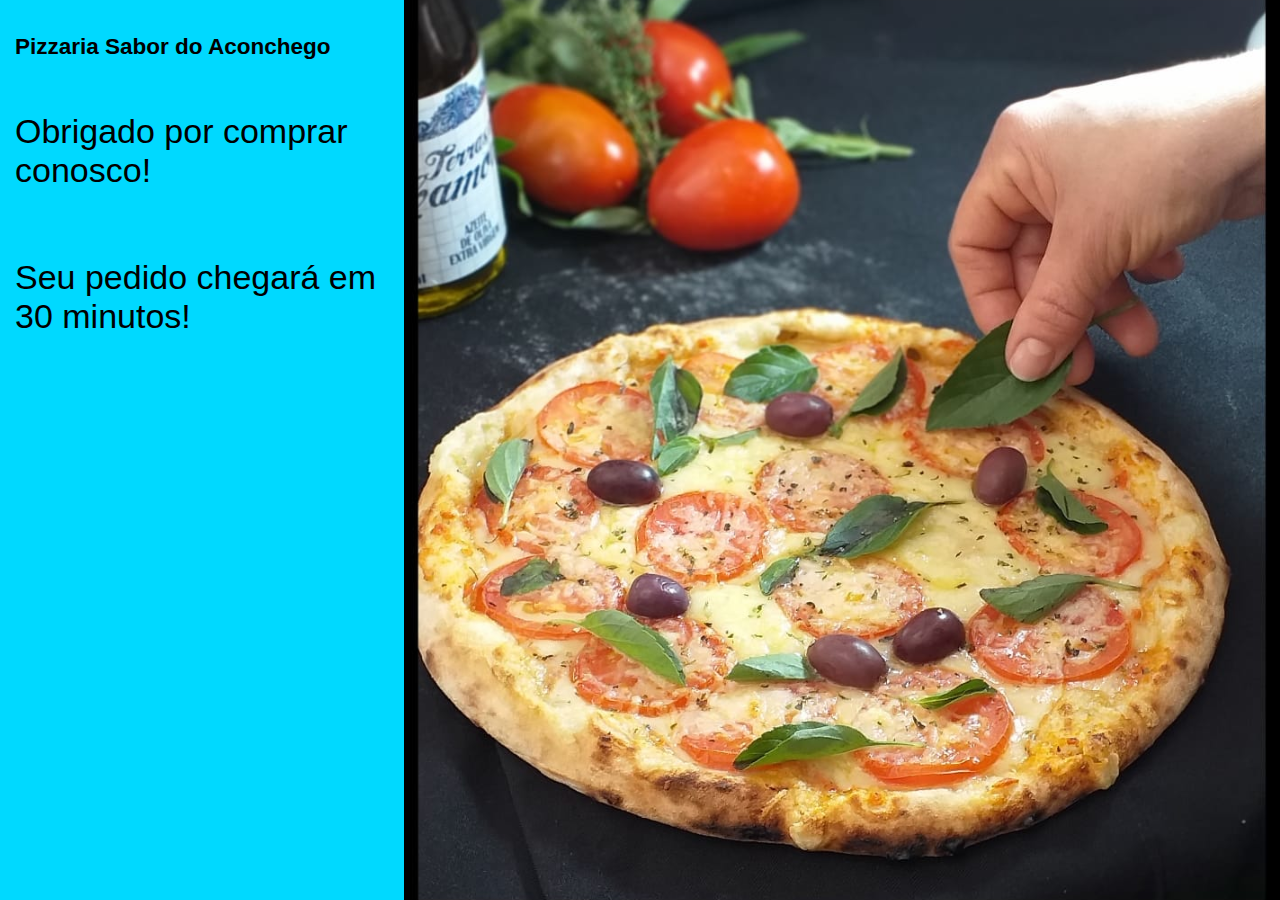
==== index2.html @ 1bd01e0e "Proj.Pizzaria" ====
<!DOCTYPE html>
<html lang="en">
<head>
    <meta charset="UTF-8">
    <meta name="viewport" content="width=device-width, initial-scale=1.0">
    <link rel="stylesheet" href="style.css">
    <title>Pizzaria Sabor do Aconchego</title>
</head>
<body>
    <div class="cabeça1">
        <div class="texto"><h2>Pizzaria Sabor do Aconchego</h2>
        <p>Obrigado por comprar conosco!</p>
        <p>Seu pedido chegará em 30 minutos!</p></div>
    <div class=foto></div>
    </div>
</body>
</html>
---- style.css ----
* {
    box-sizing: border-box;
}
body {
    background-color:#EEE;
    font-family:'Lato',Helvetica,Arial;
    font-size:15px;
    display:flex;
    margin:0;
    min-height:100vh;
}
.models {
    display:none;
}

header {
    position: fixed;
    left:0;
    top:0;
    right:0;
    height:60px;
    background-color:#399ade;
    display:none;
    justify-content: flex-end;
    align-items: center;
}
.menu-openner {
    margin-right: 15px;
    font-size: 26px;
    background-color: #a9dcff;
    padding: 5px 20px;
    border-radius: 5px;
}
.menu-openner span {
    margin-right:10px;
}
.menu-closer {
    width:32px;
    height:32px;
    display:none;
    font-size: 30px;
}

aside {
    background-color:#9ccbe6;
    width:0vw;
    font-family:'Hepta Slab', Helvetica, Arial;
    transition:all ease .2s;
    overflow-x:hidden;
}
aside.show {
    width:30vw;
}
.cart--area {
    padding:20px;
}
main {
    flex:1;

   
}
h1 {
    font-family:'Hepta Slab', Helvetica, Arial;
    display: flex;
    justify-content: center;
    padding:15px;
}
.pizza-area {
    display:grid;
    grid-template-columns: repeat(3, 1fr);
}
.pizza-item {
    text-align: center;
    max-width:250px;
    font-family:'Hepta Slab', Helvetica, Arial;
    margin:0 auto 50px auto;
}
.pizza-item a {
    display:flex;
    flex-direction: column;
    align-items:center;
    text-decoration: none;
}
.pizza-item--img {
    width:200px;
    height:200px;
    background-color:#EEE;
    border-radius:100px;
    box-shadow:0px 10px 50px rgba(0, 0, 0, 0.2);
}
.pizza-item--img img {
    width:100%;
    height:auto;
}
.pizza-item--add {
    width:50px;
    height:50px;
    line-height:50px;
    border-radius:25px;
    background-color:#388bc5;
    text-align:center;
    color:#FFF;
    font-size:22px;
    cursor:pointer;
    margin-top:-25px;
    transition:all ease .2s;
}
.pizza-item a:hover .pizza-item--add {
    background-color:#244c88;
}
.pizza-item--price {
    font-size:15px;
    color:#333;
    margin-top:5px;
}
.pizza-item--name {
    font-size:20px;
    font-weight: bold;
    color:#000;
    margin-top:5px;
}
.pizza-item--desc {
    font-size:13px;
    color:#555;
    margin-top:10px;
}

.pizzaWindowArea {
    position:fixed;
    left:0;
    top:0;
    bottom:0;
    right:0;
    background-color:rgba(255, 255, 255, 0.5);
    display:none;
    transition: all ease .5s;
    justify-content: center;
    align-items: center;
    overflow-y:auto;
}
.pizzaWindowBody {
    width:900px;
    background-color:#FFF;
    border-radius:10px;
    box-shadow:0px 0px 15px #999;
    display:flex;
    margin:20px 0px;
}
.pizzaBig {
    flex:1;
    display:flex;
    justify-content: center;
    align-items: center;
}
.pizzaBig--back {
    position:absolute;
    width:30px;
    height:30px;
    background-color:#000;
}
.pizzaBig img {
    height:400px;
    width:auto;
}
.pizzaInfo {
    flex:1;
    font-family:'Hepta Slab', Helvetica, Arial;
    padding-bottom:50px;
}
.pizzaInfo h1 {
    margin-top:50px;
}
.pizzaInfo .pizzaInfo--desc {
    font-size:15px;
    color:#999;
    margin-top:10px;
    font-family:'Lato',Helvetica,Arial;
}
.pizzaInfo--sector {
    color:#CCC;
    text-transform: uppercase;
    font-size:14px;
    margin-top:30px;
    margin-bottom:10px;
}
.pizzaInfo--sizes {
    display:inline-flex;
    border-radius:10px;
    overflow:hidden;
}
.pizzaInfo--size {
    padding:10px 15px;
    color:#000;
    background-color:#EEE;
    font-size:13px;
    font-weight: bold;
    cursor:pointer;
}
.pizzaInfo--size:hover {
    background-color:#CCC;
}
.pizzaInfo--size.selected {
    background-color:#399ade;
    color:#FFF;
}
.pizzaInfo--size.selected span {
    color:#D6D6D6;
}
.pizzaInfo--size span {
    font-size:12px;
    color:#999;
    font-weight: normal;
}
.pizzaInfo--price {
    display:flex;
    align-items:center;
}
.pizzaInfo--actualPrice {
    font-size:28px;
    margin-right:30px;
}
.pizzaInfo--qtarea {
    display:inline-flex;
    background-color:#EEE;
    border-radius:10px;
    height:30px;
}
.pizzaInfo--qtarea button {
    border:0;
    background-color:transparent;
    font-size:17px;
    outline:0;
    cursor:pointer;
    padding:0px 10px;
    color:#333;
}
.pizzaInfo--qt {
    line-height: 30px;
    font-size: 12px;
    font-weight: bold;
    padding: 0px 5px;
    color:#000;
}
.pizzaInfo--addButton {
    margin-top:30px;
    padding:20px 30px;
    border-radius:20px;
    background-color:#48d05f;
    color:#FFF;
    display:inline-block;
    cursor:pointer;
    margin-right:30px;
}
.pizzaInfo--addButton:hover {
    background-color:#32a345;
}
.pizzaInfo--cancelButton {
    display:inline-block;
    cursor:pointer;
}
.pizzaInfo--cancelMobileButton {
    display:none;
    height:40px;
    text-align:center;
    line-height: 40px;
    margin-bottom:30px;
}
.cart {
    margin-bottom:20px;
}
.cart--item {
    display:flex;
    align-items:center;
    margin:10px 0;
}
.cart--item img {
    width:40px;
    height:40px;
    margin-right:20px;
}
.cart--item-nome {
    flex:1;
}
.cart--item--qtarea {
    display:inline-flex;
    background-color:#EEE;
    border-radius:10px;
    height:30px;
}
.cart--item--qtarea button {
    border:0;
    background-color:transparent;
    font-size:17px;
    outline:0;
    cursor:pointer;
    padding:0px 10px;
    color:#333;
}
.cart--item--qt {
    line-height: 30px;
    font-size: 12px;
    font-weight: bold;
    padding: 0px 5px;
    color:#000;
}
.cart--totalitem {
    padding:15px 0;
    border-top:1px solid #79b9dd;
    color:#315970;
    display:flex;
    justify-content: space-between;
    font-size:15px;
}
.cart--totalitem span:first-child {
    font-weight: bold;
}
.cart--totalitem.big {
    font-size:20px;
    color:#000;
    font-weight: bold;
}
.cart--finalizar {
    padding:20px 30px;
    border-radius:20px;
    background-color:#48d05f;
    color:#FFF;
    cursor:pointer;
    text-align:center;
    margin-top:20px;
    border:2px solid #63f77c;
    transition: all ease .2s;
}
.cart--finalizar a {
    text-decoration: none;
}
.cart--finalizar:hover {
    background-color:#35af4a;
}

@media (max-width:1000px) {
    .pizza-area {
        grid-template-columns: repeat(2, 1fr);
    }
}

@media (max-width:840px) {
    body {
        flex-direction: column;
    }
    .pizza-area {
        display:block;
    }
    .pizza-item {
        max-width:100%;
    }
    header {
        display:flex;
    }
    main {
        padding-top:60px;
    }

    aside {
        width:auto;
        position:fixed;
        left:100vw;
        right:0;
        top:0;
        bottom:0;
        transition: all ease .2s;
    }
    aside.show {
        width:auto;
    }
    .cart--area {
        width:100vw;
    }

    .menu-closer {
        display:block;
    }

    .pizzaWindowArea {
        justify-content:flex-start;
        align-items: flex-start;
    }

    .pizzaWindowBody {
        width:100vw;
        display:block;
        padding:20px;
        border-radius:0;
        box-shadow:none;
        margin:0;
    }

    .pizzaBig img {
        width: 75%;
        height: auto;
    }

    .pizzaInfo h1 {
        margin-top:20px;
    }

    .pizzaInfo--qtarea {
        height:60px;
    }
    .pizzaInfo--qtarea button {
        font-size:25px;
        padding:0px 25px;
    }
    .pizzaInfo--qt {
        line-height: 60px;
        font-size:20px;
    }
    .pizzaInfo--addButton {
        font-size:20px;
        display:block;
        text-align:center;
        margin:30px auto;
    }

    .pizzaInfo--cancelButton {
        display:none;
    }
    .pizzaInfo--cancelMobileButton {
        display:block;
    }
   
}

.cabeça{
    background-color: rgb(0, 217, 255);
    padding:25px;
    display: flex;
    justify-content: center;
}

.cabeça1{
    background-color: rgb(0, 217, 255);
    padding:25px;
    display: flex;
    flex-direction: row;
    width: 100%;
    padding: 0;
}

.cabeça1 p{
    font-size: 34px;
    font-family:'Lato',Helvetica,Arial;
    
    
}

.foto{
    background-image: url(./images/872_img_20200529_wa0002.jpg);
    background-size: cover;
    background-position:center;
    display: flex;
    justify-content: center;
    height: auto;
    width: 100%;
}

.texto{
    display: flex;
    flex-direction: column;
    margin:15px
}
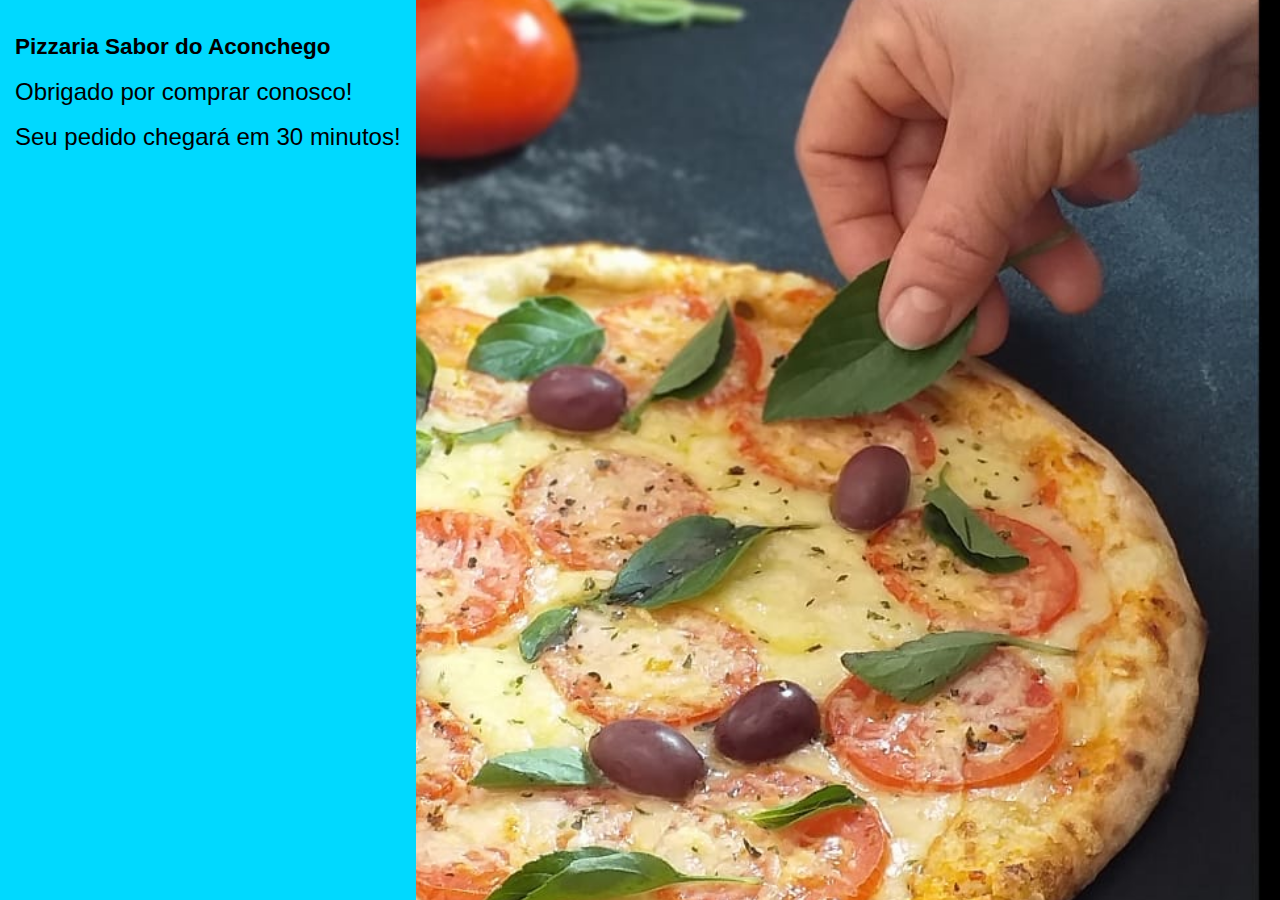
==== commit f2f40bce: "responsive" ====
--- a/index2.html
+++ b/index2.html
@@ -6,12 +6,11 @@
     <link rel="stylesheet" href="style.css">
     <title>Pizzaria Sabor do Aconchego</title>
 </head>
-<body>
+<body id="body2">
     <div class="cabeça1">
         <div class="texto"><h2>Pizzaria Sabor do Aconchego</h2>
-        <p>Obrigado por comprar conosco!</p>
+        <p>Obrigado por comprar conosco!</p><br>
         <p>Seu pedido chegará em 30 minutos!</p></div>
-    <div class=foto></div>
     </div>
 </body>
 </html>--- a/style.css
+++ b/style.css
@@ -8,6 +8,14 @@
     display:flex;
     margin:0;
     min-height:100vh;
+}
+#body2{
+    background-image: url(./images/872_img_20200529_wa0002.jpg);
+    background-size: cover;
+    background-position:center;
+    flex:2;
+    height: auto;
+    width: 100%;
 }
 .models {
     display:none;
@@ -441,27 +449,19 @@
     background-color: rgb(0, 217, 255);
     padding:25px;
     display: flex;
-    flex-direction: row;
-    width: 100%;
+   
     padding: 0;
 }
 
 .cabeça1 p{
-    font-size: 34px;
+    font-size: 24px;
     font-family:'Lato',Helvetica,Arial;
+    margin: 0;
     
     
 }
 
-.foto{
-    background-image: url(./images/872_img_20200529_wa0002.jpg);
-    background-size: cover;
-    background-position:center;
-    display: flex;
-    justify-content: center;
-    height: auto;
-    width: 100%;
-}
+
 
 .texto{
     display: flex;
